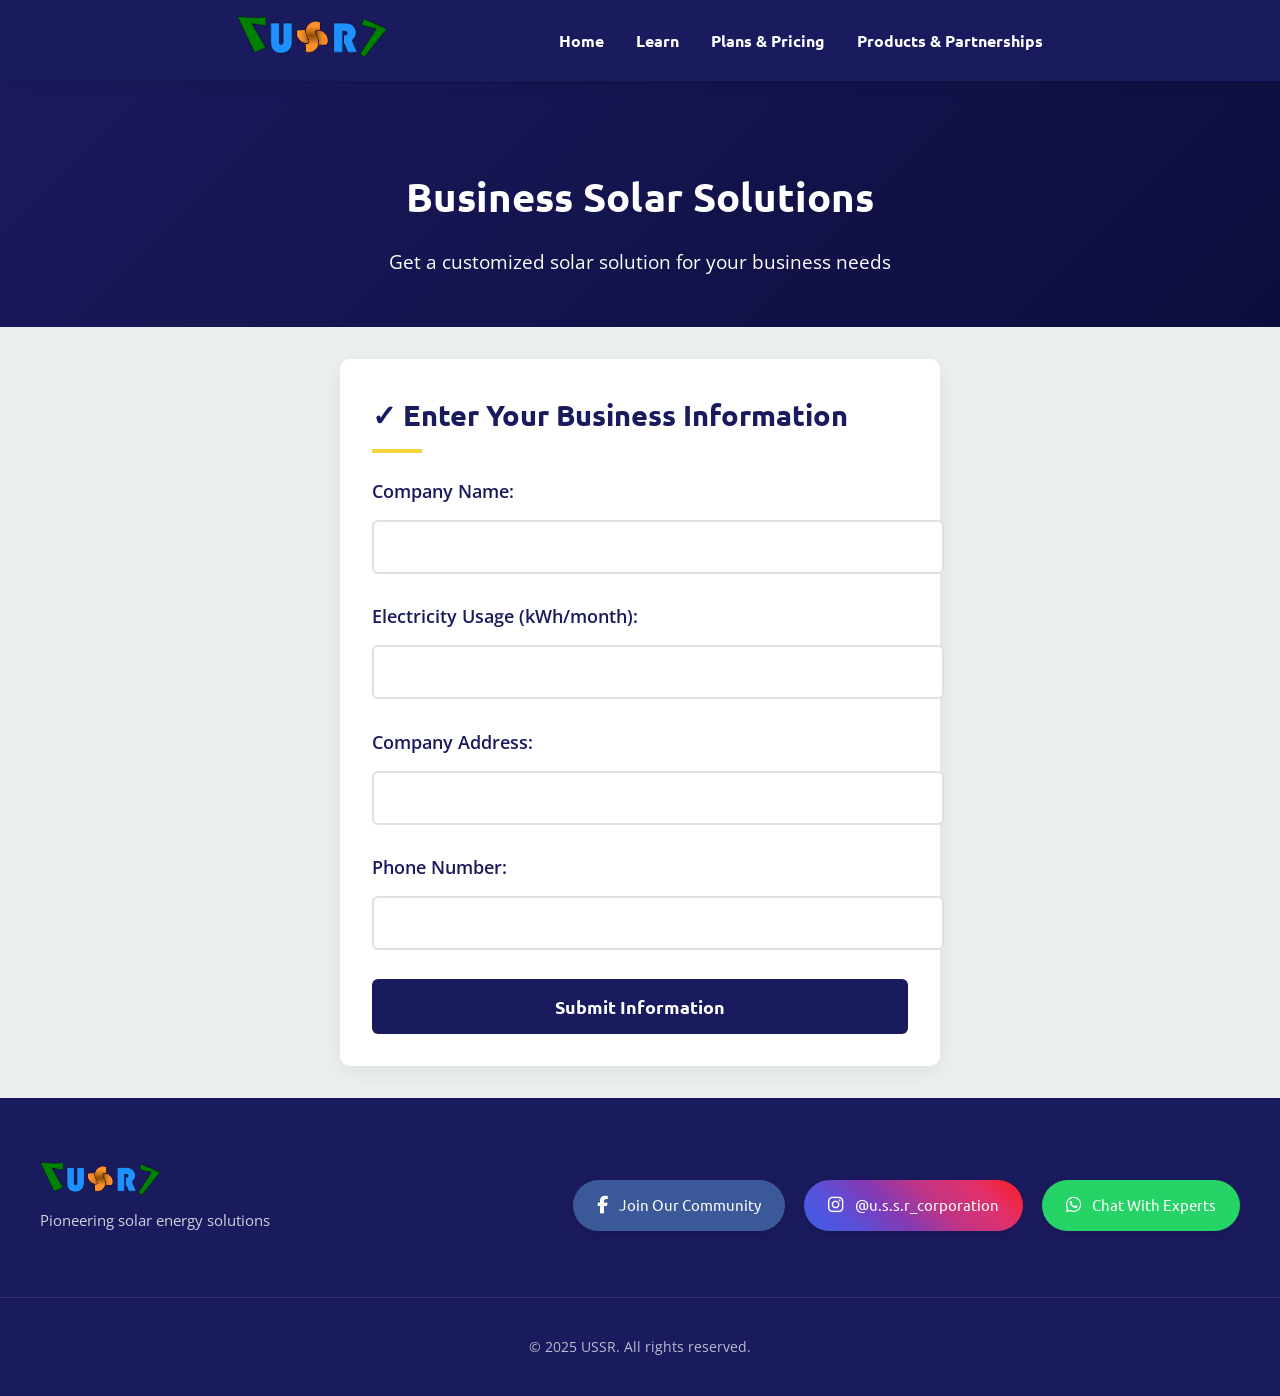
==== business-form.html @ 292a7df9 "Add files via upload" ====
<!DOCTYPE html>
<html lang="en">

<head>
    <meta charset="UTF-8">
    <meta name="viewport" content="width=device-width, initial-scale=1.0">
    <title>Business Information Form</title>
    <link href="https://fonts.googleapis.com/css2?family=Open+Sans:wght@400;600&family=Ubuntu:wght@500;700&display=swap"
        rel="stylesheet">
    <link rel="stylesheet" href="business-form.css">
    <link rel="stylesheet" href="learn.css">
    <link rel="stylesheet" href="https://cdnjs.cloudflare.com/ajax/libs/font-awesome/6.4.0/css/all.min.css">
    <link href="https://fonts.googleapis.com/css2?family=Open+Sans:wght@400;600&family=Ubuntu:wght@500;700&display=swap"
        rel="stylesheet">
</head>

<body>
    <header>
        <a href="index.html">
          <div class="logo"><img src="Logo.png" width="150px" alt="Solar Solutions Logo">
        </a></div>
        <nav>
          <ul>
            <li><a href="index.html">Home</a></li>
            <li><a href="learn.html">Learn</a></li>
            <li><a href="pricing.html">Plans & Pricing</a></li>
            <li><a href="parteners.html">Products & Partnerships</a></li>
          </ul>
        </nav>
        <div class="profile-icon"></div>
      </header>

    <section class="hero-section">
        <h1>Business Solar Solutions</h1>
        <p>Get a customized solar solution for your business needs</p>
    </section>

    <div class="form-container">
        <div class="form-box" id="businessForm">
            <h2><span>✓</span> Enter Your Business Information</h2>
            <form onsubmit="submitForm(event)">
                <div class="form-group">
                    <label for="companyName">Company Name:</label>
                    <input type="text" id="companyName" name="companyName" required>
                </div>
                <div class="form-group">
                    <label for="electricityUsage">Electricity Usage (kWh/month):</label>
                    <input type="number" id="electricityUsage" name="electricityUsage" required>
                </div>
                <div class="form-group">
                    <label for="companyAddress">Company Address:</label>
                    <input type="text" id="companyAddress" name="companyAddress" required>
                </div>
                <div class="form-group">
                    <label for="phoneNumber">Phone Number:</label>
                    <input type="tel" id="phoneNumber" name="phoneNumber" required>
                </div>
                <button type="submit" class="submit-btn">Submit Information</button>
            </form>
        </div>

        <div id="message">
            <h3>Thank You!</h3>
            <p>We will contact you within 1 to 3 business days to discuss your solar solution.</p>
            <p>Our team is excited to help you reduce your energy costs!</p>
        </div>
    </div>

    <footer>
        <div class="footer-content">
            <div class="footer-info">
                <img src="Logo.png" width="120px" alt="Solar Solutions Logo">
                <p>Pioneering solar energy solutions</p>
            </div>

            <div class="social-container">
                <a href="https://www.facebook.com/profile.php?id=61573994254085" class="social-btn facebook">
                    <i class="fab fa-facebook-f"></i>
                    <span>Join Our Community</span>
                </a>

                <a href="https://www.instagram.com/u.s.s.r_corporation/" class="social-btn instagram">
                    <i class="fab fa-instagram"></i>
                    <span>@u.s.s.r_corporation</span>
                </a>

                <a href="" class="social-btn whatsapp">
                    <i class="fab fa-whatsapp"></i>
                    <span>Chat With Experts</span>
                </a>
            </div>
        </div>
        <div class="copyright">
            <p>&copy; 2025 USSR. All rights reserved.</p>
        </div>
    </footer>
    <script src="business-form.js"></script>
</body>

</html>
---- business-form.css ----
/* Import Google Fonts */
@import url('https://fonts.googleapis.com/css2?family=Open+Sans:ital,wght@0,300..800;1,300..800&family=Ubuntu:ital,wght@0,300;0,400;0,500;0,700;1,300;1,400;1,500;1,700&display=swap');

:root {
  --primary-color: #1a1a5e;
  --secondary-color: #3498db;
  --accent-color: #f5d442;
  --light-color: #ecf0f1;
  --dark-color: #0b0b3b;
  --text-color: #000000;
  --text-light: #7f8c8d;
  --white: #fff;
  --font-main: 'Open Sans', sans-serif;
  --font-heading: 'Ubuntu', sans-serif;
  --primary-blue: #1A1A5E;
  --accent-yellow: #F5D442;
  --light-blue: #E6F0F9;
  --dark-blue: #0D0D3D;
  --gray: #F4F4F4;
  --dark-gray: #333333;

}

body {
  font-family: var(--font-main);
  margin: 0;
  padding: 0;
  background-color: var(--light-blue);
  color: var(--dark-gray);
}

/* Header Styles */
header {
  display: flex;
  justify-content: space-between;
  align-items: center;
  padding: 1rem 5%;
  background-color: var(--primary-color);
  box-shadow: 0 2px 15px rgba(0, 0, 0, 0.1);
  position: sticky;
  top: 0;
  z-index: 100;
}

.logo img {
  height: auto;
  max-width: 150px;
  transition: transform 0.3s;
}

.logo img:hover {
  transform: scale(1.05);
}

/* Navigation */
nav ul {
  list-style: none;
  display: flex;
  gap: 2rem;
  margin: 0;
  padding: 0;
}

nav ul li a {
  text-decoration: none;
  color: var(--white);
  font-weight: 600;
  font-family: var(--font-heading);
  position: relative;
  padding: 0.5rem 0;
  transition: color 0.3s;
}

nav ul li a::after {
  content: "";
  position: absolute;
  left: 50%;
  bottom: 0;
  width: 0;
  height: 2px;
  background: var(--accent-color);
  transition: all 0.3s ease;
  transform: translateX(-50%);
}

nav ul li a:hover {
  color: var(--accent-color);
}

nav ul li a:hover::after {
  width: 100%;
}

.profile-icon {
  color: var(--white);
  font-size: 1.5rem;
  cursor: pointer;
  transition: transform 0.3s;
}

.profile-icon:hover {
  transform: scale(1.2);
}

/* Hero Section */
.hero {
  background: linear-gradient(135deg, var(--primary-color) 0%, var(--dark-color) 100%);
  color: var(--white);
  text-align: center;
  padding: 5rem 1rem;
  margin-bottom: 3rem;
}

.hero-content {
  max-width: 800px;
  margin: 0 auto;
}

.hero h1 {
  font-family: var(--font-heading);
  font-size: 2.8rem;
  margin-bottom: 1.5rem;
  line-height: 1.3;
}

.hero p {
  font-size: 1.3rem;
  opacity: 0.9;
  max-width: 600px;
  margin: 0 auto;
}

/* Hero Section */
.hero-section {
  background: linear-gradient(135deg, var(--primary-blue) 0%, var(--dark-blue) 100%);
  color: var(--white);
  text-align: center;
  padding: 3rem 1rem;
}

.hero-section h1 {
  font-family: var(--font-heading);
  font-size: 2.5rem;
  margin-bottom: 1rem;
}

.hero-section p {
  font-size: 1.2rem;
  max-width: 700px;
  margin: 0 auto;
}

/* Form Container */
.form-container {
  max-width: 600px;
  margin: 2rem auto;
  padding: 0 1rem;
}

.form-box {
  background-color: var(--white);
  border-radius: 10px;
  box-shadow: 0 5px 25px rgba(0, 0, 0, 0.08);
  padding: 2rem;
  margin-bottom: 2rem;
}

.form-box h2 {
  font-family: var(--font-heading);
  color: var(--primary-blue);
  margin-top: 0;
  font-size: 1.8rem;
  position: relative;
  padding-bottom: 0.8rem;
  margin-bottom: 1.5rem;
}

.form-box h2:after {
  content: '';
  position: absolute;
  left: 0;
  bottom: 0;
  width: 50px;
  height: 4px;
  background-color: var(--accent-yellow);
}

/* Form Styles */
.form-group {
  margin-bottom: 1.8rem;
}

.form-group label {
  display: block;
  margin-bottom: 0.8rem;
  font-weight: 600;
  color: var(--primary-blue);
  font-size: 1.1rem;
}

.form-group input {
  width: 100%;
  padding: 1rem;
  border: 2px solid #e0e0e0;
  border-radius: 6px;
  font-size: 1rem;
  transition: all 0.3s;
}

.form-group input:focus {
  border-color: var(--primary-blue);
  outline: none;
  box-shadow: 0 0 0 3px rgba(26, 26, 94, 0.1);
}

.submit-btn {
  background-color: var(--primary-blue);
  color: var(--white);
  border: none;
  padding: 1rem 2rem;
  font-size: 1.1rem;
  font-weight: 600;
  border-radius: 6px;
  cursor: pointer;
  transition: all 0.3s;
  font-family: var(--font-heading);
  width: 100%;
}

.submit-btn:hover {
  background-color: var(--dark-blue);
  transform: translateY(-2px);
}

/* Message Section */
#message {
  display: none;
  background-color: var(--white);
  border-radius: 10px;
  box-shadow: 0 5px 25px rgba(0, 0, 0, 0.08);
  padding: 2rem;
  max-width: 600px;
  margin: 2rem auto;
  text-align: center;
  animation: fadeIn 0.5s ease-in;
}

#message h3 {
  font-family: var(--font-heading);
  color: var(--primary-blue);
  font-size: 1.8rem;
}

#message p {
  font-size: 1.2rem;
  color: var(--dark-gray);
}

@keyframes fadeIn {
  from {
    opacity: 0;
    transform: translateY(20px);
  }

  to {
    opacity: 1;
    transform: translateY(0);
  }
}

/* Footer */
footer {
  background-color: var(--primary-color);
  color: var(--white);
  padding: 4rem 0 1.5rem;
}

.footer-content {
  max-width: 1200px;
  margin: 0 auto;
  padding: 0 2rem;
  display: flex;
  justify-content: space-between;
  align-items: center;
  flex-wrap: wrap;
  gap: 2rem;
}

.footer-info {
  display: flex;
  flex-direction: column;
  align-items: flex-start;
}

.footer-info img {
  max-width: 120px;
  height: auto;
}

.footer-info p {
  margin-top: 0.8rem;
  opacity: 0.8;
  font-size: 0.95rem;
  max-width: 300px;
}

.social-container {
  display: flex;
  gap: 1.2rem;
  flex-wrap: wrap;
}

.social-btn {
  display: inline-flex;
  align-items: center;
  padding: 0.8rem 1.5rem;
  border-radius: 2rem;
  text-decoration: none;
  font-family: var(--font-heading);
  font-size: 0.95rem;
  color: white;
  transition: all 0.3s ease;
  box-shadow: 0 3px 10px rgba(0, 0, 0, 0.1);
}

.social-btn i {
  margin-right: 0.7rem;
  font-size: 1.1rem;
}

.social-btn:hover {
  transform: translateY(-3px);
  box-shadow: 0 8px 20px rgba(0, 0, 0, 0.15);
}

.facebook {
  background: #3b5998;
}

.instagram {
  background: linear-gradient(45deg, #405de6, #5851db, #833ab4, #c13584, #e1306c, #fd1d1d);
}

.whatsapp {
  background: #25d366;
}

.copyright {
  text-align: center;
  margin-top: 3rem;
  padding-top: 1.5rem;
  border-top: 1px solid rgba(255, 255, 255, 0.15);
  font-size: 0.85rem;
  opacity: 0.7;
  width: 100%;
}

/* Responsive Design */
@media (max-width: 1200px) {
  .content {
    gap: 2rem;
  }
}

@media (max-width: 992px) {
  .content {
    flex-direction: column;
  }

  .image-box {
    max-width: 100%;
    margin-top: 3rem;
  }

  .faq-item.active .faq-answer {
    grid-template-columns: 1fr;
  }

  .faq-image {
    max-width: 100%;
    margin-top: 1rem;
  }
}

@media (max-width: 768px) {
  header {
    flex-direction: column;
    padding: 1rem;
  }

  nav ul {
    margin: 1rem 0;
    flex-wrap: wrap;
    justify-content: center;
  }

  .hero {
    padding: 3rem 1rem;
  }

  .hero h1 {
    font-size: 2.2rem;
  }

  .hero p {
    font-size: 1.1rem;
  }

  .footer-content {
    flex-direction: column;
    text-align: center;
  }

  .footer-info {
    align-items: center;
    text-align: center;
  }

  .social-btn {
    padding: 0.7rem 1rem;
    font-size: 0.9rem;
  }
}

@media (max-width: 576px) {
  .hero h1 {
    font-size: 1.9rem;
  }

  .content {
    padding: 0 1rem;
  }

  .faq-question {
    font-size: 1.1rem;
    padding: 1.2rem;
  }

  .faq-number {
    width: 1.8rem;
    height: 1.8rem;
    line-height: 1.8rem;
    margin-right: 1rem;
  }

  .answer-content p {
    font-size: 1rem;
  }

  .benefits-grid {
    grid-template-columns: 1fr;
  }
}
---- learn.css ----
:root {
  --primary-color: #1a1a5e;
  --secondary-color: #3498db;
  --accent-color: #f5d442;
  --light-color: #ecf0f1;
  --dark-color: #0b0b3b;
  --text-color: #000000;
  --text-light: #7f8c8d;
  --white: #fff;
  --font-main: 'Open Sans', sans-serif;
  --font-heading: 'Ubuntu', sans-serif;
}

/* Base Styles */
body {
  font-family: var(--font-main);
  color: var(--text-color);
  margin: 0;
  padding: 0;
  background-color: var(--light-color);
  line-height: 1.7;
}

/* Header Styles */
header {
  display: flex;
  justify-content: space-between;
  align-items: center;
  padding: 1rem 5%;
  background-color: var(--primary-color);
  box-shadow: 0 2px 15px rgba(0, 0, 0, 0.1);
  position: sticky;
  top: 0;
  z-index: 100;
}

.logo img {
  height: auto;
  max-width: 150px;
  transition: transform 0.3s;
}

.logo img:hover {
  transform: scale(1.05);
}

/* Navigation */
nav ul {
  list-style: none;
  display: flex;
  gap: 2rem;
  margin: 0;
  padding: 0;
}

nav ul li a {
  text-decoration: none;
  color: var(--white);
  font-weight: 600;
  font-family: var(--font-heading);
  position: relative;
  padding: 0.5rem 0;
  transition: color 0.3s;
}

nav ul li a::after {
  content: "";
  position: absolute;
  left: 50%;
  bottom: 0;
  width: 0;
  height: 2px;
  background: var(--accent-color);
  transition: all 0.3s ease;
  transform: translateX(-50%);
}

nav ul li a:hover {
  color: var(--accent-color);
}

nav ul li a:hover::after {
  width: 100%;
}

.profile-icon {
  color: var(--white);
  font-size: 1.5rem;
  cursor: pointer;
  transition: transform 0.3s;
}

.profile-icon:hover {
  transform: scale(1.2);
}

/* Hero Section */
.hero {
  background: linear-gradient(135deg, var(--primary-color) 0%, var(--dark-color) 100%);
  color: var(--white);
  text-align: center;
  padding: 5rem 1rem;
  margin-bottom: 3rem;
}

.hero-content {
  max-width: 800px;
  margin: 0 auto;
}

.hero h1 {
  font-family: var(--font-heading);
  font-size: 2.8rem;
  margin-bottom: 1.5rem;
  line-height: 1.3;
}

.hero p {
  font-size: 1.3rem;
  opacity: 0.9;
  max-width: 600px;
  margin: 0 auto;
}

/* Main Content */
.content {
  display: flex;
  justify-content: space-between;
  max-width: 1200px;
  margin: 0 auto 4rem;
  padding: 0 2rem;
  gap: 4rem;
}

.text-box {
  flex: 1;
}

.text-box h2 {
  font-family: var(--font-heading);
  color: var(--primary-color);
  font-size: 2.2rem;
  margin-bottom: 2.5rem;
  position: relative;
}

.text-box h2::after {
  content: "";
  position: absolute;
  left: 0;
  bottom: -10px;
  width: 60px;
  height: 4px;
  background: var(--accent-color);
}

/* FAQ Section */
.faq {
  margin-top: 2rem;
}

.faq-item {
  background: var(--white);
  border-radius: 8px;
  box-shadow: 0 3px 15px rgba(0, 0, 0, 0.08);
  margin-bottom: 1.5rem;
  overflow: hidden;
  transition: all 0.3s ease;
}

.faq-item:hover {
  transform: translateY(-5px);
  box-shadow: 0 8px 25px rgba(0, 0, 0, 0.12);
}

.faq-question {
  width: 100%;
  padding: 1.5rem;
  text-align: left;
  background: none;
  border: none;
  font-family: var(--font-heading);
  font-size: 1.2rem;
  font-weight: 600;
  color: var(--primary-color);
  cursor: pointer;
  display: flex;
  justify-content: space-between;
  align-items: center;
  transition: background-color 0.3s;
}

.faq-question:hover {
  background-color: rgba(231, 76, 60, 0.05);
}

.faq-number {
  display: inline-block;
  width: 2rem;
  height: 2rem;
  background-color: var(--accent-color);
  color: var(--white);
  border-radius: 50%;
  text-align: center;
  line-height: 2rem;
  margin-right: 1.2rem;
  font-weight: bold;
  font-family: var(--font-heading);
}

.faq-question i {
  transition: transform 0.3s;
  color: var(--primary-color);
}

.faq-item.active .faq-question i {
  transform: rotate(180deg);
}

.faq-answer {
  max-height: 0;
  overflow: hidden;
  transition: max-height 0.5s ease, padding 0.3s ease;
  background-color: rgba(255, 255, 255, 0.9);
}

.faq-item.active .faq-answer {
  max-height: 1000px;
  padding: 1.5rem;
  display: grid;
  grid-template-columns: 1fr;
  gap: 2rem;
}

@media (min-width: 992px) {
  .faq-item.active .faq-answer {
    grid-template-columns: 1fr 1fr;
  }
}

.answer-content {
  display: flex;
  flex-direction: column;
  gap: 1rem;
}

.answer-content p {
  color: var(--text-color);
  font-size: 1.05rem;
  line-height: 1.8;
  margin: 0;
}

.answer-content ul,
.answer-content ol {
  margin: 0;
  padding-left: 1.5rem;
}

.answer-content li {
  margin-bottom: 0.8rem;
  position: relative;
  padding-left: 1.8rem;
}

.answer-content li i {
  position: absolute;
  left: 0;
  top: 0.3rem;
  color: var(--accent-color);
}

.benefits-grid {
  display: grid;
  grid-template-columns: repeat(auto-fit, minmax(200px, 1fr));
  gap: 1.5rem;
  margin: 1rem 0;
}

.benefit-item {
  background: rgba(52, 152, 219, 0.08);
  padding: 1.5rem;
  border-radius: 8px;
  transition: all 0.3s ease;
}

.benefit-item:hover {
  transform: translateY(-5px);
  background: rgba(52, 152, 219, 0.12);
}

.benefit-item i {
  font-size: 1.8rem;
  color: var(--secondary-color);
  margin-bottom: 1rem;
}

.benefit-item h4 {
  color: var(--primary-color);
  margin: 0.5rem 0;
  font-family: var(--font-heading);
}

.benefit-item p {
  margin: 0;
  font-size: 0.95rem;
  color: var(--text-light);
}

/* Image Handling */
.faq-image-container {
  width: 100%;
  display: flex;
  justify-content: center;
  align-items: center;
}

.faq-image {
  width: 100%;
  max-width: 400px;
  height: auto;
  border-radius: 8px;
  object-fit: cover;
  aspect-ratio: 16/9;
  box-shadow: 0 5px 15px rgba(0, 0, 0, 0.1);
  transition: transform 0.3s;
}

.faq-image:hover {
  transform: scale(1.03);
}

/* Image Box */
.image-box {
  width: 100%;
  max-width: 500px;
  position: relative;
  align-self: flex-start;
}

.main-image-container {
  width: 100%;
  border-radius: 15px;
  overflow: hidden;
}

.main-image {
  width: 100%;
  height: auto;
  aspect-ratio: 4/3;
  object-fit: cover;
  transition: transform 0.5s ease;
}

.image-box:hover .main-image {
  transform: scale(1.03);
}

.image-caption {
  position: absolute;
  bottom: 0;
  left: 0;
  right: 0;
  background: linear-gradient(transparent, rgba(44, 62, 80, 0.85));
  color: white;
  padding: 2rem 1.5rem 1.5rem;
}

.image-caption h3 {
  font-family: var(--font-heading);
  margin-bottom: 0.5rem;
  font-size: 1.4rem;
}

.image-caption p {
  margin: 0;
  opacity: 0.9;
  font-size: 0.95rem;
}

/* Footer */
footer {
  background-color: var(--primary-color);
  color: var(--white);
  padding: 4rem 0 1.5rem;
}

.footer-content {
  max-width: 1200px;
  margin: 0 auto;
  padding: 0 2rem;
  display: flex;
  justify-content: space-between;
  align-items: center;
  flex-wrap: wrap;
  gap: 2rem;
}

.footer-info {
  display: flex;
  flex-direction: column;
  align-items: flex-start;
}

.footer-info img {
  max-width: 120px;
  height: auto;
}

.footer-info p {
  margin-top: 0.8rem;
  opacity: 0.8;
  font-size: 0.95rem;
  max-width: 300px;
}

.social-container {
  display: flex;
  gap: 1.2rem;
  flex-wrap: wrap;
}

.social-btn {
  display: inline-flex;
  align-items: center;
  padding: 0.8rem 1.5rem;
  border-radius: 2rem;
  text-decoration: none;
  font-family: var(--font-heading);
  font-size: 0.95rem;
  color: white;
  transition: all 0.3s ease;
  box-shadow: 0 3px 10px rgba(0, 0, 0, 0.1);
}

.social-btn i {
  margin-right: 0.7rem;
  font-size: 1.1rem;
}

.social-btn:hover {
  transform: translateY(-3px);
  box-shadow: 0 8px 20px rgba(0, 0, 0, 0.15);
}

.facebook {
  background: #3b5998;
}

.instagram {
  background: linear-gradient(45deg, #405de6, #5851db, #833ab4, #c13584, #e1306c, #fd1d1d);
}

.whatsapp {
  background: #25d366;
}

.copyright {
  text-align: center;
  margin-top: 3rem;
  padding-top: 1.5rem;
  border-top: 1px solid rgba(255, 255, 255, 0.15);
  font-size: 0.85rem;
  opacity: 0.7;
  width: 100%;
}

/* Responsive Design */
@media (max-width: 1200px) {
  .content {
    gap: 2rem;
  }
}

@media (max-width: 992px) {
  .content {
    flex-direction: column;
  }

  .image-box {
    max-width: 100%;
    margin-top: 3rem;
  }

  .faq-item.active .faq-answer {
    grid-template-columns: 1fr;
  }

  .faq-image {
    max-width: 100%;
    margin-top: 1rem;
  }
}

@media (max-width: 768px) {
  header {
    flex-direction: column;
    padding: 1rem;
  }

  nav ul {
    margin: 1rem 0;
    flex-wrap: wrap;
    justify-content: center;
  }

  .hero {
    padding: 3rem 1rem;
  }

  .hero h1 {
    font-size: 2.2rem;
  }

  .hero p {
    font-size: 1.1rem;
  }

  .footer-content {
    flex-direction: column;
    text-align: center;
  }

  .footer-info {
    align-items: center;
    text-align: center;
  }

  .social-btn {
    padding: 0.7rem 1rem;
    font-size: 0.9rem;
  }
}

@media (max-width: 576px) {
  .hero h1 {
    font-size: 1.9rem;
  }

  .content {
    padding: 0 1rem;
  }

  .faq-question {
    font-size: 1.1rem;
    padding: 1.2rem;
  }

  .faq-number {
    width: 1.8rem;
    height: 1.8rem;
    line-height: 1.8rem;
    margin-right: 1rem;
  }

  .answer-content p {
    font-size: 1rem;
  }

  .benefits-grid {
    grid-template-columns: 1fr;
  }
}
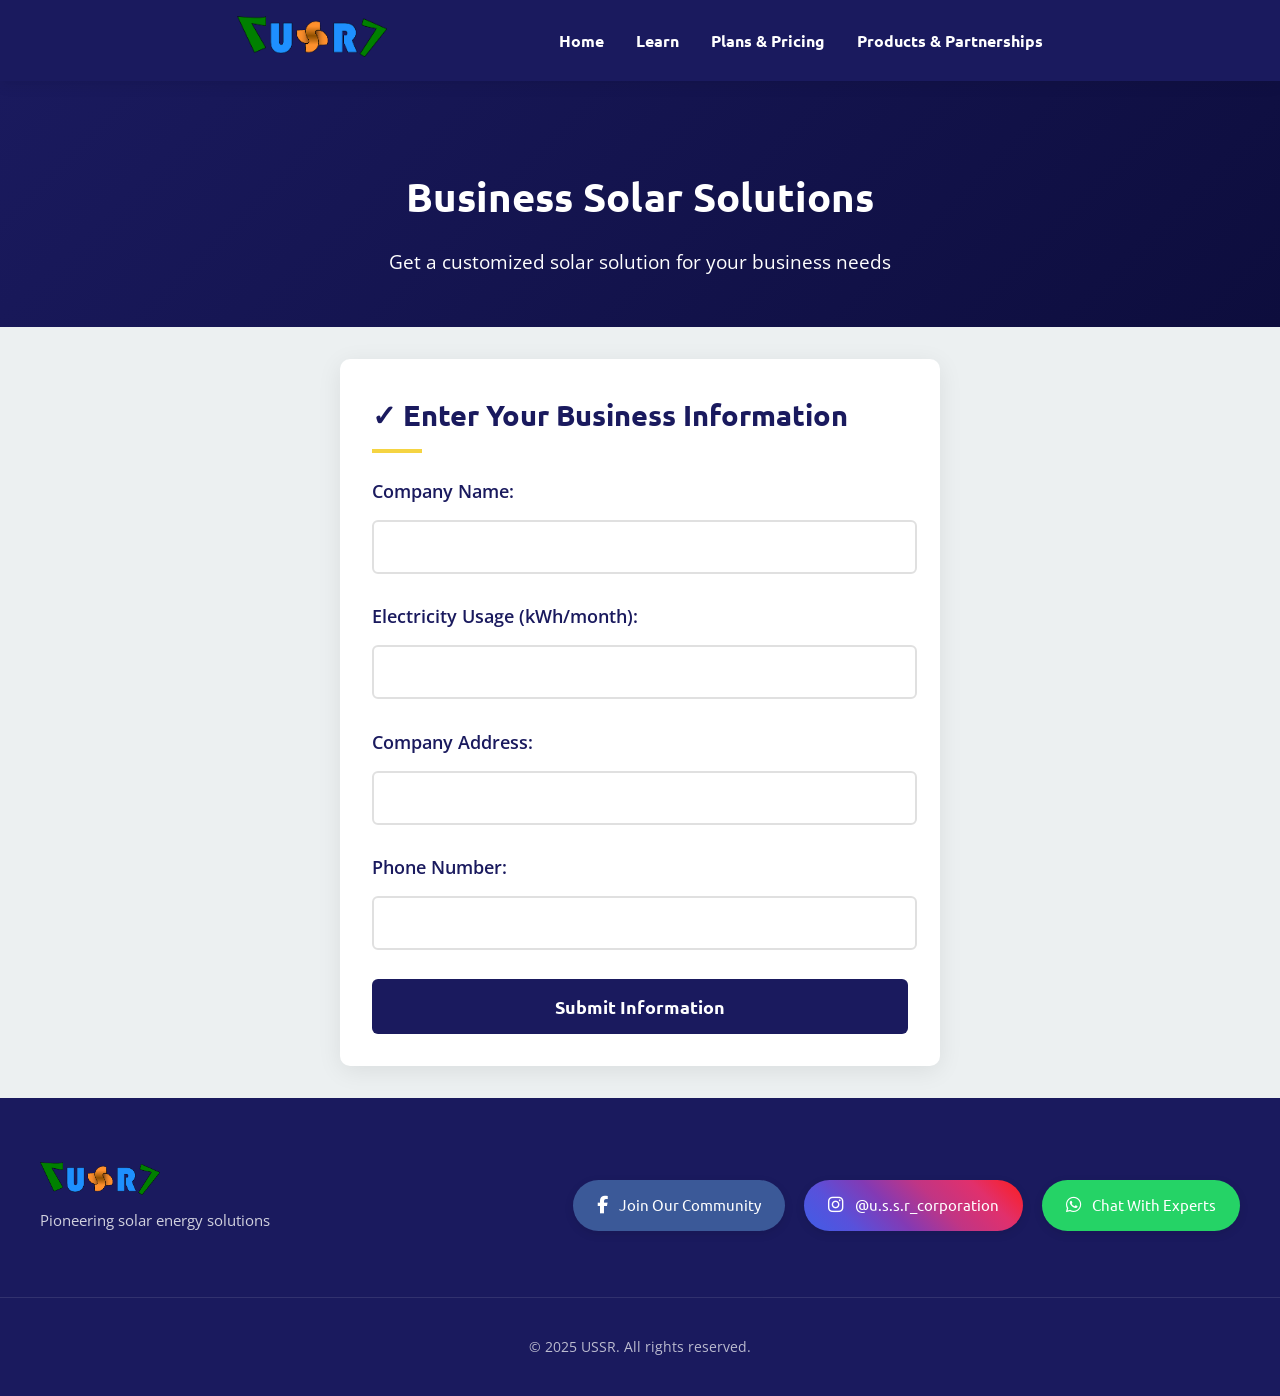
==== commit c1318e21: "Update business-form.html" ====
--- a/business-form.html
+++ b/business-form.html
@@ -4,7 +4,7 @@
 <head>
     <meta charset="UTF-8">
     <meta name="viewport" content="width=device-width, initial-scale=1.0">
-    <title>Business Information Form</title>
+    <title>Business Information Form | USSR </title>
     <link href="https://fonts.googleapis.com/css2?family=Open+Sans:wght@400;600&family=Ubuntu:wght@500;700&display=swap"
         rel="stylesheet">
     <link rel="stylesheet" href="business-form.css">
@@ -97,4 +97,4 @@
     <script src="business-form.js"></script>
 </body>
 
-</html>+</html>
--- a/business-form.css
+++ b/business-form.css
@@ -187,6 +187,7 @@
 
 /* Form Styles */
 .form-group {
+  width: 95%;
   margin-bottom: 1.8rem;
 }
 
@@ -450,4 +451,4 @@
   .benefits-grid {
     grid-template-columns: 1fr;
   }
-}+}
--- a/learn.css
+++ b/learn.css
@@ -188,10 +188,17 @@
   justify-content: space-between;
   align-items: center;
   transition: background-color 0.3s;
+  position: relative;
+  padding-right: 3rem;
 }
 
 .faq-question:hover {
   background-color: rgba(231, 76, 60, 0.05);
+}
+
+.faq-question:focus {
+  outline: 2px solid var(--accent-color);
+  outline-offset: 2px;
 }
 
 .faq-number {
@@ -209,26 +216,32 @@
 }
 
 .faq-question i {
-  transition: transform 0.3s;
+  transition: transform 0.3s ease;
   color: var(--primary-color);
+  position: absolute;
+  right: 1.5rem;
 }
 
 .faq-item.active .faq-question i {
   transform: rotate(180deg);
+}
+
+.faq-item.active .faq-question {
+  background-color: rgba(245, 212, 66, 0.1);
 }
 
 .faq-answer {
   max-height: 0;
   overflow: hidden;
-  transition: max-height 0.5s ease, padding 0.3s ease;
+  transition: max-height 0.5s cubic-bezier(0.4, 0, 0.2, 1), padding 0.3s ease;
   background-color: rgba(255, 255, 255, 0.9);
+  padding: 0 1.5rem;
 }
 
 .faq-item.active .faq-answer {
-  max-height: 1000px;
+  max-height: 2000px;
   padding: 1.5rem;
   display: grid;
-  grid-template-columns: 1fr;
   gap: 2rem;
 }
 
@@ -308,13 +321,6 @@
 }
 
 /* Image Handling */
-.faq-image-container {
-  width: 100%;
-  display: flex;
-  justify-content: center;
-  align-items: center;
-}
-
 .faq-image {
   width: 100%;
   max-width: 400px;
@@ -324,6 +330,8 @@
   aspect-ratio: 16/9;
   box-shadow: 0 5px 15px rgba(0, 0, 0, 0.1);
   transition: transform 0.3s;
+  display: block;
+  margin: 1rem auto 0;
 }
 
 .faq-image:hover {
@@ -338,18 +346,13 @@
   align-self: flex-start;
 }
 
-.main-image-container {
-  width: 100%;
-  border-radius: 15px;
-  overflow: hidden;
-}
-
 .main-image {
   width: 100%;
   height: auto;
   aspect-ratio: 4/3;
   object-fit: cover;
   transition: transform 0.5s ease;
+  border-radius: 15px;
 }
 
 .image-box:hover .main-image {
@@ -364,6 +367,8 @@
   background: linear-gradient(transparent, rgba(44, 62, 80, 0.85));
   color: white;
   padding: 2rem 1.5rem 1.5rem;
+  border-bottom-left-radius: 15px;
+  border-bottom-right-radius: 15px;
 }
 
 .image-caption h3 {
@@ -560,4 +565,4 @@
   .benefits-grid {
     grid-template-columns: 1fr;
   }
-}+}
